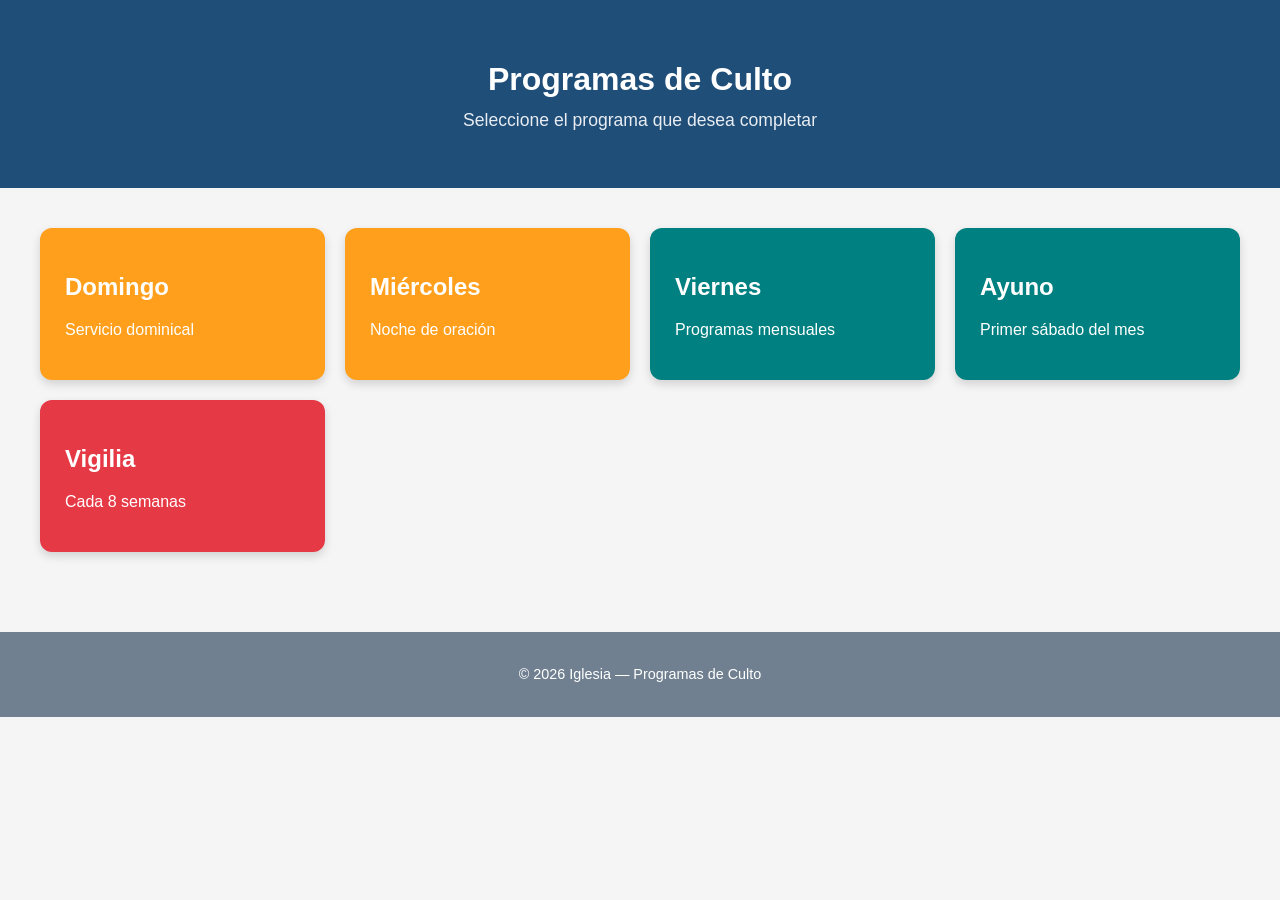
==== docs/index.html @ ee87fee6 "Rename Index.html to index.html" ====
<!DOCTYPE html>
<html lang="es">
<head>
    <meta charset="UTF-8">
    <meta name="viewport" content="width=device-width, initial-scale=1.0">
    <title>Programas de Culto</title>
    <link rel="stylesheet" href="Style.css">
</head>

<body>

<header>
    <h1>Programas de Culto</h1>
    <p class="subtitle">Seleccione el programa que desea completar</p>
</header>

<main class="cards-container">

    <a class="card orange" href="Domingo-programa/D-index.html">
        <h2>Domingo</h2>
        <p>Servicio dominical</p>
    </a>

    <a class="card orange" href="Miercoles-programa/M-index.html">
        <h2>Miércoles</h2>
        <p>Noche de oración</p>
    </a>

    <a class="card green" href="Viernes-programa/VH-index.html">
        <h2>Viernes</h2>
        <p>Programas mensuales</p>
    </a>

    <a class="card green" href="Cultos especiales/A-index.html">
        <h2>Ayuno</h2>
        <p>Primer sábado del mes</p>
    </a>

    <a class="card purple" href="Cultos especiales/Vg-index.html">
        <h2>Vigilia</h2>
        <p>Cada 8 semanas</p>
    </a>

</main>

<footer>
    <p>© 2026 Iglesia — Programas de Culto</p>
</footer>

<script src="Script.js"></script>
</body>
</html>
---- docs/Style.css ----
/* ---------- GLOBAL COLORS ---------- */
:root {
    --primary-blue: #1F4E79;      /* Deep Blue */
    --neutral-slate: #708090;     /* Slate Gray */
    --bg-light: #F5F5F5;          /* Warm White */
    --accent-orange: #FF9F1C;     /* Orange Amber */
    --accent-teal: #008080;       /* Teal */
    --accent-magenta: #E63946;    /* Magenta */
    --pop-lime: #A8DADC;          /* Lime Green */
    --pop-gold: #FFD166;          /* Soft Gold */
    --text-dark: #222;
    --text-light: #fff;
}

/* ---------- PAGE LAYOUT ---------- */
body {
    margin: 0;
    font-family: Arial, Helvetica, sans-serif;
    background: var(--bg-light);
    color: var(--text-dark);
}

header {
    text-align: center;
    padding: 40px 20px;
    background: var(--primary-blue);
    color: var(--text-light);
}

.subtitle {
    margin-top: -10px;
    font-size: 1.1rem;
    opacity: 0.9;
}

.cards-container {
    display: grid;
    grid-template-columns: repeat(auto-fit, minmax(230px, 1fr));
    gap: 20px;
    padding: 40px;
}

/* ---------- CARDS ---------- */
.card {
    display: block;
    padding: 25px;
    border-radius: 12px;
    text-decoration: none;
    color: var(--text-light);
    box-shadow: 0 4px 10px rgba(0,0,0,0.15);
    transition: transform 0.2s ease, box-shadow 0.2s ease;
}

.card:hover {
    transform: translateY(-6px);
    box-shadow: 0 8px 18px rgba(0,0,0,0.25);
}

/* Color categories */
.orange { background: var(--accent-orange); }
.green { background: var(--accent-teal); }
.purple { background: var(--accent-magenta); }

/* ---------- FOOTER ---------- */
footer {
    text-align: center;
    padding: 20px;
    margin-top: 40px;
    background: var(--neutral-slate);
    color: var(--text-light);
    font-size: 0.9rem;
}
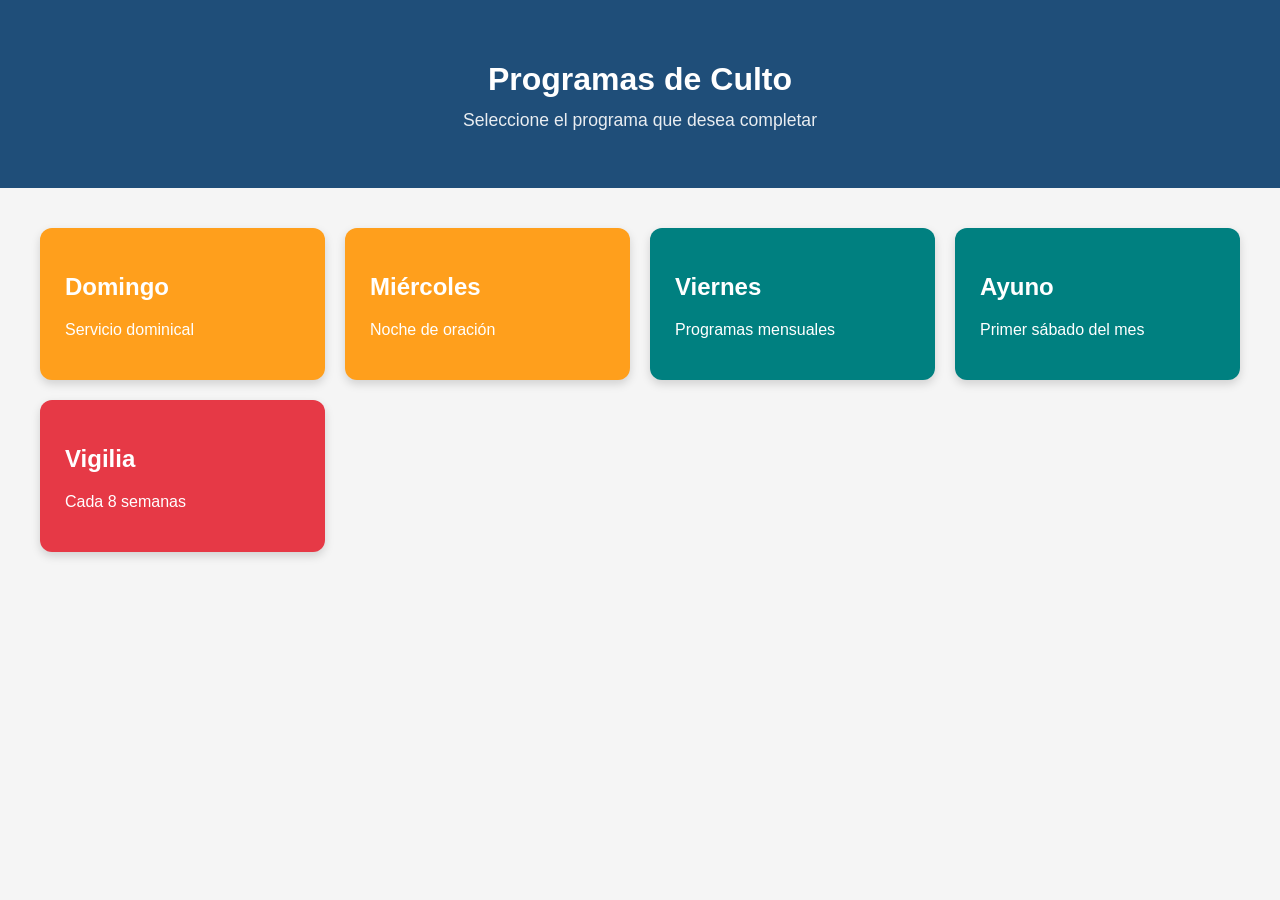
==== commit 5f278c3b: "Update index.html" ====
--- a/docs/index.html
+++ b/docs/index.html
@@ -16,37 +16,33 @@
 
 <main class="cards-container">
 
-    <a class="card orange" href="Domingo-programa/D-index.html">
+    <a class="card orange" href="domingo/index.html">
         <h2>Domingo</h2>
         <p>Servicio dominical</p>
     </a>
 
-    <a class="card orange" href="Miercoles-programa/M-index.html">
+    <a class="card orange" href="miercoles/index.html">
         <h2>Miércoles</h2>
         <p>Noche de oración</p>
     </a>
 
-    <a class="card green" href="Viernes-programa/VH-index.html">
+    <a class="card green" href="viernes/index.html">
         <h2>Viernes</h2>
         <p>Programas mensuales</p>
     </a>
 
-    <a class="card green" href="Cultos especiales/A-index.html">
+    <a class="card green" href="cultos-especiales/index.html">
         <h2>Ayuno</h2>
         <p>Primer sábado del mes</p>
     </a>
 
-    <a class="card purple" href="Cultos especiales/Vg-index.html">
+    <a class="card purple" href="cultos-especiales/index.html">
         <h2>Vigilia</h2>
         <p>Cada 8 semanas</p>
     </a>
 
 </main>
 
-<footer>
-    <p>© 2026 Iglesia — Programas de Culto</p>
-</footer>
-
 <script src="Script.js"></script>
 </body>
 </html>
